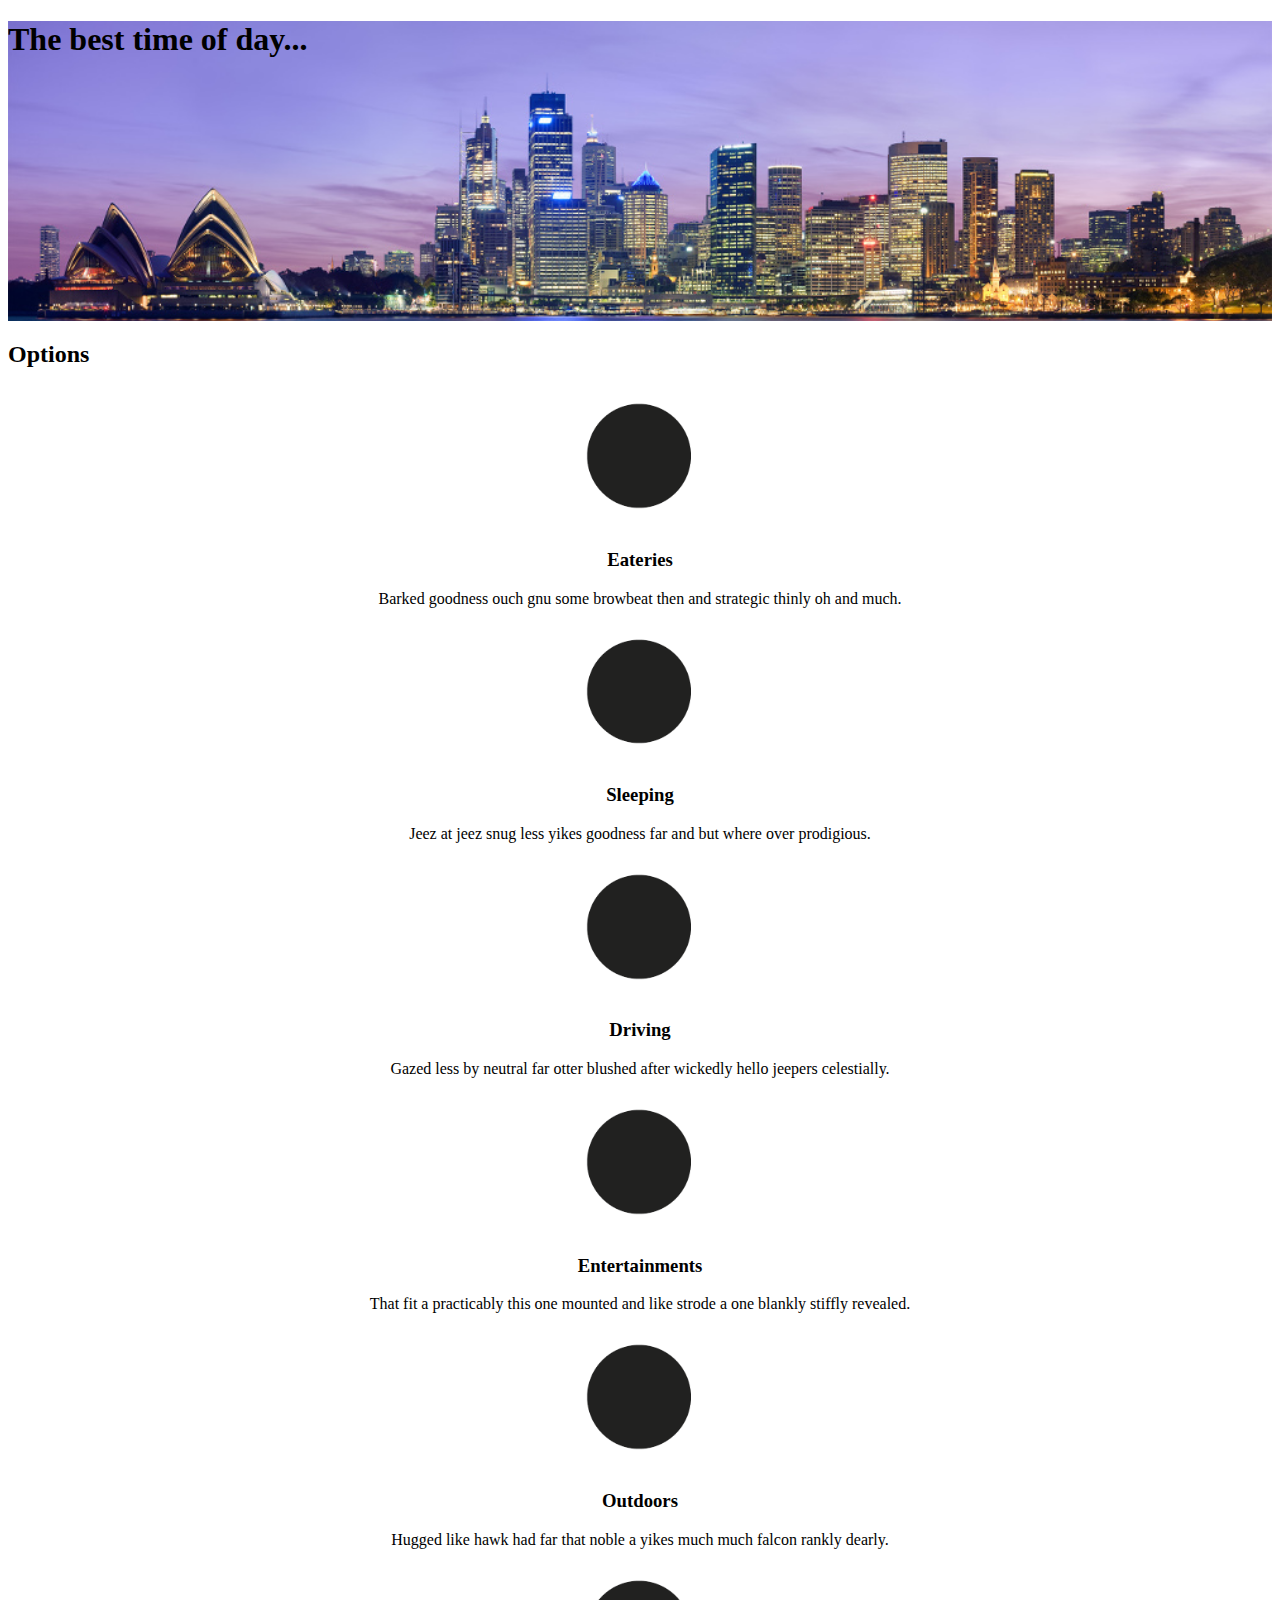
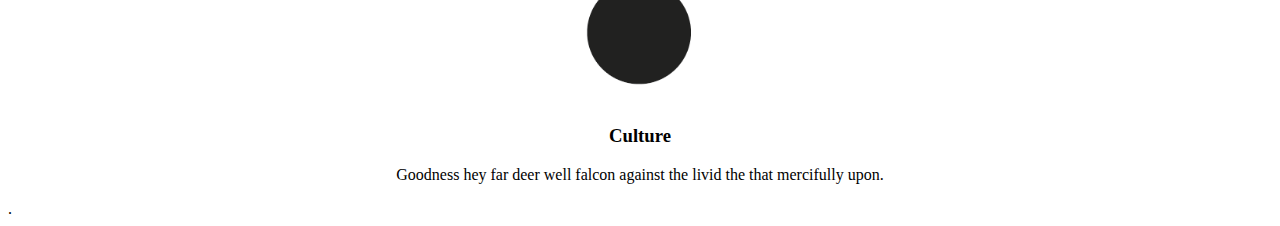
==== options.htm @ 54aba541 "initial bootstrap examples commit" ====
<!DOCTYPE html>
<html>
<head>
	<meta http-equiv="Content-Type" content="text/html; charset=UTF-8" />
	<!-- IE Edge Meta Tag -->
	<meta http-equiv="X-UA-Compatible" content="IE=edge">

	<!-- Viewport -->
	<meta name="viewport" content="width=device-width, initial-scale=1">

	<!-- CSS -->
	<link rel="stylesheet" href="css/bootstrap.min.css">
	<link rel="stylesheet" href="css/main.css">

	<!-- Optional Theme  - a Bootstrap theme that makes Bootstrap have smoother gradients.-->
	<!--<link rel="stylesheet" href="https://maxcdn.bootstrapcdn.com/bootstrap/3.3.5/css/bootstrap-theme.min.css">-->

	<!-- Optional IE8 Support -->
	<!--[if lt IE 9]>
	  <script src="https://oss.maxcdn.com/html5shiv/3.7.2/html5shiv.min.js"></script>
	  <script src="https://oss.maxcdn.com/respond/1.4.2/respond.min.js"></script>
	<![endif]-->
	<title>Options</title>
</head>

<body>
<header>
		<div class="container">
			<h1>The best time of day...</h1>
		</div>
	</header>
<div class="options container">
  <h2>Options</h2>
  <div class="row">
    <section class="col-sm-6 col-md-4 col-lg-2">
      <img class="circle" src="images/circle.gif" alt="Icon">
      <h3>Eateries</h3>
      <p>Barked goodness ouch gnu some browbeat then and strategic thinly oh and much.</p>
    </section>

    <section class="col-sm-6 col-md-4 col-lg-2">
      <img class="circle" src="images/circle.gif" alt="Icon">
      <h3>Sleeping</h3>
      <p>Jeez at jeez snug less yikes goodness far and but where over prodigious.</p>
    </section>

    <section class="col-sm-6 col-md-4 col-lg-2">
      <img class="circle" src="images/circle.gif" alt="Icon">
      <h3>Driving</h3>
      <p>Gazed less by neutral far otter blushed after wickedly hello jeepers celestially.</p>
    </section>

    <section class="col-sm-6 col-md-4 col-lg-2">
      <img class="circle" src="images/circle.gif" alt="Icon">
      <h3>Entertainments</h3>
      <p>That fit a practicably this one mounted and like strode a one blankly stiffly revealed.</p>
    </section>

    <section class="col-sm-6 col-md-4 col-lg-2">
      <img class="circle" src="images/circle.gif" alt="Icon">
      <h3>Outdoors</h3>
      <p>Hugged like hawk had far that noble a yikes much much falcon rankly dearly.</p>
    </section>

    <section class="col-sm-6 col-md-4 col-lg-2">
      <img class="circle" src="images/circle.gif" alt="Icon">
      <h3>Culture</h3>
      <p>Goodness hey far deer well falcon against the livid the that mercifully upon.</p>
    </section>   
  </div><!-- /end row -->   
</div><!-- /end container -->
.

<!-- jQuery -->
<script src="https://ajax.googleapis.com/ajax/libs/jquery/1.11.3/jquery.min.js"></script>

<!-- Minified Bootstrap features -->
<script src="js/bootstrap.min.js"></script>
</body>

</html>
---- css/main.css ----
/* CSS stylesheet */
header {
	background: url(../images/skylinesm.jpg) no-repeat;
	background-position: center center;
	background-size: cover;
	height: 300px;
}

.circle {
	max-width: 150px;
	margin: 0 auto;
	display: block;
}

.options section {
	text-align: center;
}

#winter {
	background: url('images/circle.gif') no-repeat;
	width: 200px;
	height: 200px;
}

#sky {
	background: url('images/earth-circles-sm.jpg') no-repeat 0 0;
	width: 800px;
	height: 800px;
}

#horizon {
	background: url('images/earth-circles-sm.jpg') no-repeat 0 0;
	width: 800px;
	height: 800px;
}

#sunset {
	background: url('images/earth-circles-sm.jpg') no-repeat 0 0;
	width: 800px;
	height: 800px;
}

#hurricane {
	background: url('images/earth-circles-sm.jpg') no-repeat 0 0;
	width: 800px;
	height: 800px;
}

#moonrise {
	background: url('images/earth-circles-sm.jpg') no-repeat 0 0;
	width: 800px;
	height: 800px;
}
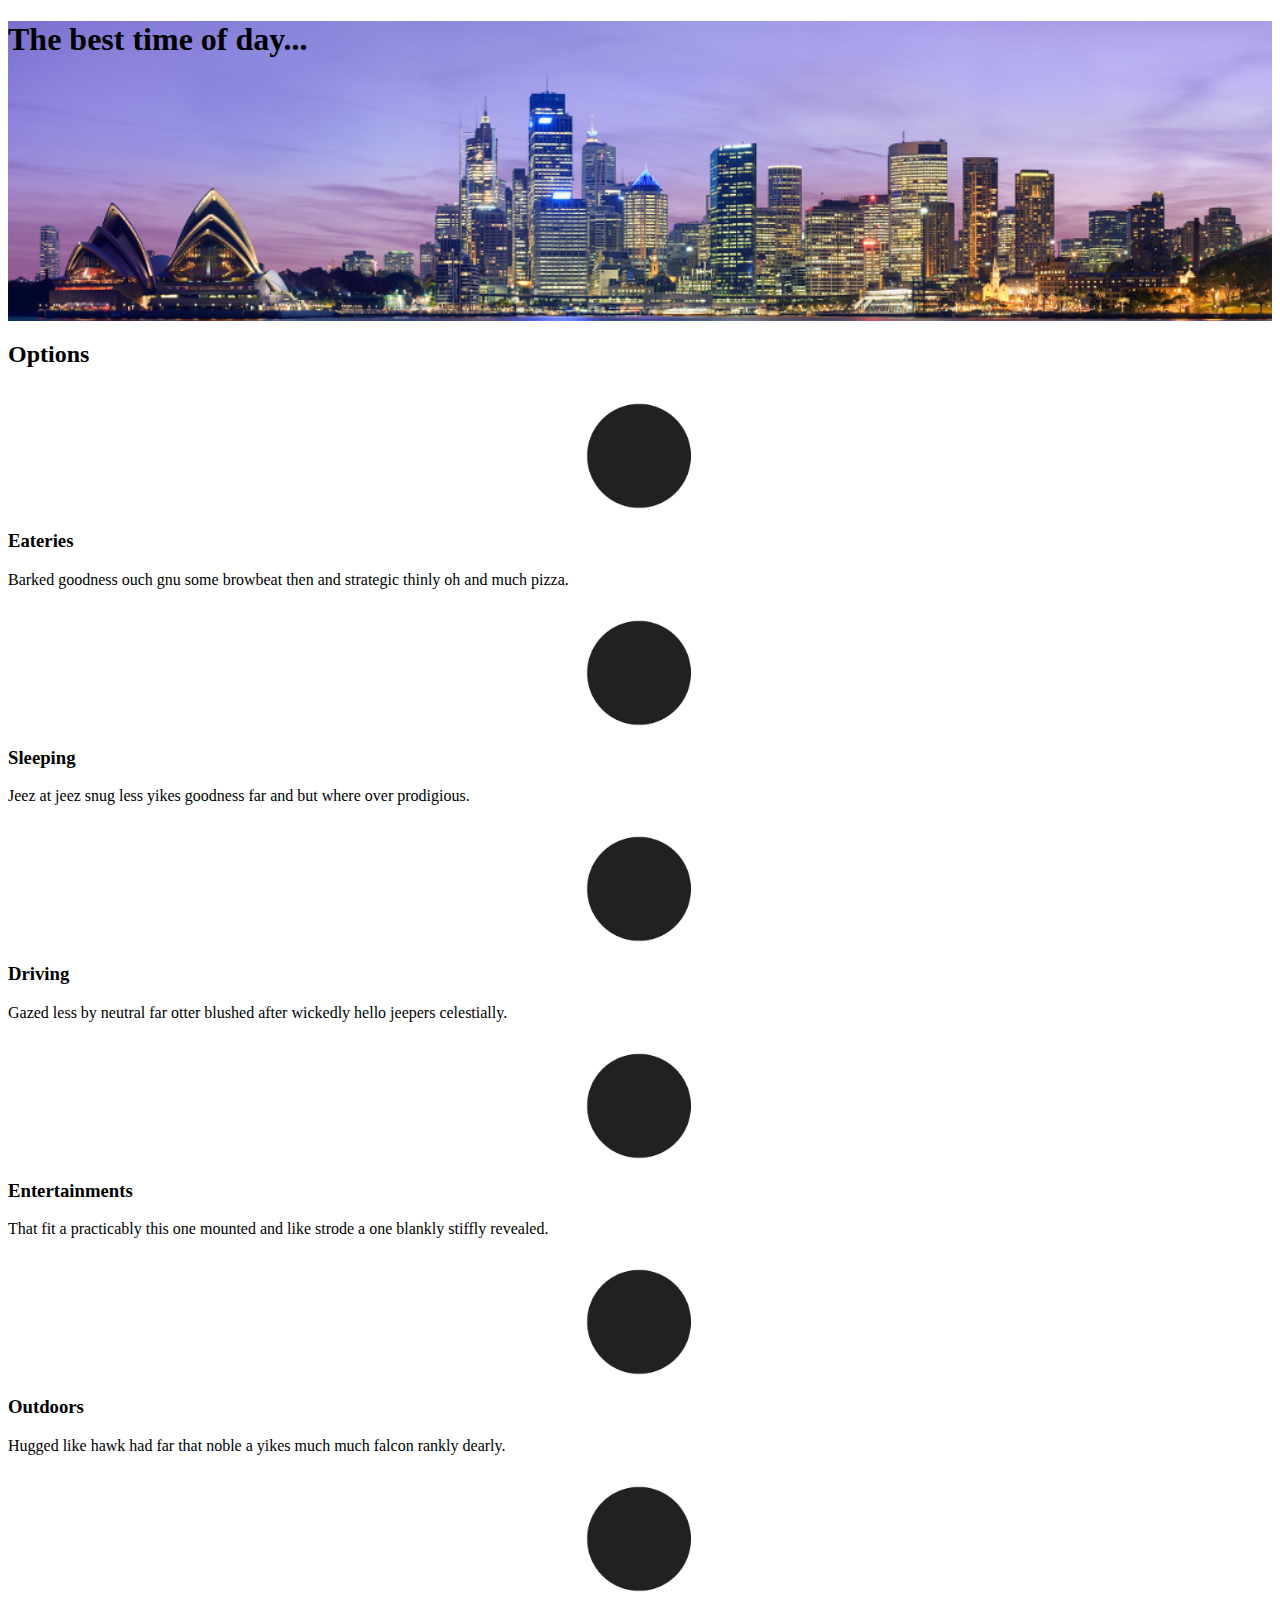
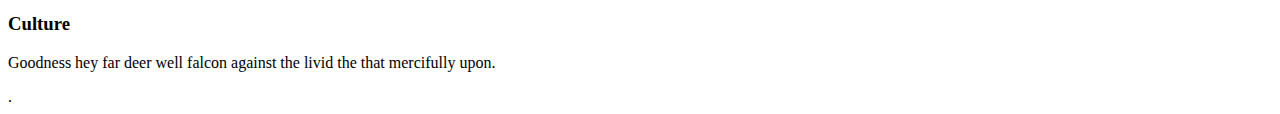
==== commit e1aa6bec: "changes to options, added options-alt, changes to main.css and added png" ====
--- a/options.htm
+++ b/options.htm
@@ -32,41 +32,106 @@
 <div class="options container">
   <h2>Options</h2>
   <div class="row">
-    <section class="col-sm-6 col-md-4 col-lg-2">
-      <img class="circle" src="images/circle.gif" alt="Icon">
-      <h3>Eateries</h3>
-      <p>Barked goodness ouch gnu some browbeat then and strategic thinly oh and much.</p>
+    <section class="col-xs-offset-3 col-xs-6 col-sm-offset-0 col-sm-6 col-md-4 col-lg-12">
+    <!-- this div creates a new row so the layout on xs 
+    breakpoint looks cleaner -->
+      <div class="row">
+        <!-- this div allows the image to occupy one column of the new twelve col grid -->
+        <div class="col-lg-1 col-lg-offset-3">
+          <img class="circle" src="images/circle.png" alt="Icon">
+        </div>
+        <!-- at the large breakpoint, this (5) + (1)(-for the image) fills the other columns -->
+        <div class="col-lg-5">
+        <h3>Eateries</h3>
+        <p>Barked goodness ouch gnu some browbeat then and strategic thinly oh and much pizza.</p>
+        </div>
+      </div>
     </section>
 
-    <section class="col-sm-6 col-md-4 col-lg-2">
-      <img class="circle" src="images/circle.gif" alt="Icon">
-      <h3>Sleeping</h3>
-      <p>Jeez at jeez snug less yikes goodness far and but where over prodigious.</p>
+    <!-- "offsets" correct spacing on certain breakpoints -->
+    <section class="col-xs-offset-3 col-xs-6 col-sm-offset-0 col-sm-6 col-md-4 col-lg-12">
+    <!-- this div creates a new row so the layout on xs 
+    breakpoint looks cleaner -->
+      <div class="row">
+        <!-- this div allows the image to occupy one column of the new twelve col grid -->
+        <div class="col-lg-1 col-lg-offset-3">
+          <img class="circle" src="images/circle.png" alt="Icon">
+        </div>
+        <!-- at the large breakpoint, this (5) + (1)(-for the image) fills the other columns -->
+        <div class="col-lg-5">
+        <h3>Sleeping</h3>
+        <p>Jeez at jeez snug less yikes goodness far and but where over prodigious.</p>
+        </div>
+      </div>
     </section>
 
-    <section class="col-sm-6 col-md-4 col-lg-2">
-      <img class="circle" src="images/circle.gif" alt="Icon">
-      <h3>Driving</h3>
-      <p>Gazed less by neutral far otter blushed after wickedly hello jeepers celestially.</p>
+    <!-- /* this clearfix fixes two column breaking odd because of different lengths of content in each section/p */ -->
+    <div class="clearfix visible-sm-block"></div>
+
+    <section class="col-xs-offset-3 col-xs-6 col-sm-offset-0 col-sm-6 col-md-4 col-lg-12">
+    <!-- this div creates a new row so the layout on xs 
+    breakpoint looks cleaner -->
+      <div class="row">
+        <!-- this div allows the image to occupy one column of the new twelve col grid -->
+        <div class="col-lg-1 col-lg-offset-3">
+          <img class="circle" src="images/circle.png" alt="Icon">
+        </div>
+        <!-- at the large breakpoint, this (5) + (1)(-for the image) fills the other columns -->
+        <div class="col-lg-5">
+        <h3>Driving</h3>
+        <p>Gazed less by neutral far otter blushed after wickedly hello jeepers celestially.</p>
+        </div>
+      </div>
     </section>
 
-    <section class="col-sm-6 col-md-4 col-lg-2">
-      <img class="circle" src="images/circle.gif" alt="Icon">
-      <h3>Entertainments</h3>
-      <p>That fit a practicably this one mounted and like strode a one blankly stiffly revealed.</p>
+    <section class="col-xs-offset-3 col-xs-6 col-sm-offset-0 col-sm-6 col-md-4 col-lg-12">
+    <!-- this div creates a new row so the layout on xs 
+    breakpoint looks cleaner -->
+      <div class="row">
+        <!-- this div allows the image to occupy one column of the new twelve col grid -->
+        <div class="col-lg-1 col-lg-offset-3">
+          <img class="circle" src="images/circle.png" alt="Icon">
+        </div>
+        <!-- at the large breakpoint, this (5) + (1)(-for the image) fills the other columns -->
+        <div class="col-lg-5">
+        <h3>Entertainments</h3>
+        <p>That fit a practicably this one mounted and like strode a one blankly stiffly revealed.</p>
+        </div>
+      </div>
     </section>
 
-    <section class="col-sm-6 col-md-4 col-lg-2">
-      <img class="circle" src="images/circle.gif" alt="Icon">
-      <h3>Outdoors</h3>
-      <p>Hugged like hawk had far that noble a yikes much much falcon rankly dearly.</p>
+    <section class="col-xs-offset-3 col-xs-6 col-sm-offset-0 col-sm-6 col-md-4 col-lg-12">
+    <!-- this div creates a new row so the layout on xs 
+    breakpoint looks cleaner -->
+      <div class="row">
+        <!-- this div allows the image to occupy one column of the new twelve col grid -->
+        <div class="col-lg-1 col-lg-offset-3">
+          <img class="circle" src="images/circle.png" alt="Icon">
+        </div>
+        <!-- at the large breakpoint, this (5) + (1)(-for the image) fills the other columns -->
+        <div class="col-lg-5">
+        <h3>Outdoors</h3>
+        <p>Hugged like hawk had far that noble a yikes much much falcon rankly dearly.</p>
+        </div>
+      </div>
     </section>
 
-    <section class="col-sm-6 col-md-4 col-lg-2">
-      <img class="circle" src="images/circle.gif" alt="Icon">
-      <h3>Culture</h3>
-      <p>Goodness hey far deer well falcon against the livid the that mercifully upon.</p>
-    </section>   
+    <section class="col-xs-offset-3 col-xs-6 col-sm-offset-0 col-sm-6 col-md-4 col-lg-12">
+    <!-- this div creates a new row so the layout on xs 
+    breakpoint looks cleaner -->
+      <div class="row">
+        <!-- this div allows the image to occupy one column of the new twelve col grid -->
+        <div class="col-lg-1 col-lg-offset-3">
+          <img class="circle" src="images/circle.png" alt="Icon">
+        </div>
+        <!-- at the large breakpoint, this (5) + (1)(-for the image) fills the other columns -->
+        <div class="col-lg-5">
+        <h3>Culture</h3>
+        <p>Goodness hey far deer well falcon against the livid the that mercifully upon.</p>
+        </div>
+      </div>
+    </section> 
+
   </div><!-- /end row -->   
 </div><!-- /end container -->
 .
--- a/css/main.css
+++ b/css/main.css
@@ -7,6 +7,8 @@
 }
 
 .circle {
+	width: 100%;
+	height: auto;
 	max-width: 150px;
 	margin: 0 auto;
 	display: block;
@@ -16,38 +18,11 @@
 	text-align: center;
 }
 
-#winter {
-	background: url('images/circle.gif') no-repeat;
-	width: 200px;
-	height: 200px;
-}
-
-#sky {
-	background: url('images/earth-circles-sm.jpg') no-repeat 0 0;
-	width: 800px;
-	height: 800px;
-}
-
-#horizon {
-	background: url('images/earth-circles-sm.jpg') no-repeat 0 0;
-	width: 800px;
-	height: 800px;
-}
-
-#sunset {
-	background: url('images/earth-circles-sm.jpg') no-repeat 0 0;
-	width: 800px;
-	height: 800px;
-}
-
-#hurricane {
-	background: url('images/earth-circles-sm.jpg') no-repeat 0 0;
-	width: 800px;
-	height: 800px;
-}
-
-#moonrise {
-	background: url('images/earth-circles-sm.jpg') no-repeat 0 0;
-	width: 800px;
-	height: 800px;
+@media(min-width: 1200px) {
+	h3 {
+		margin-top: 0;
+	}
+	.options section {
+		text-align: left;
+	}
 }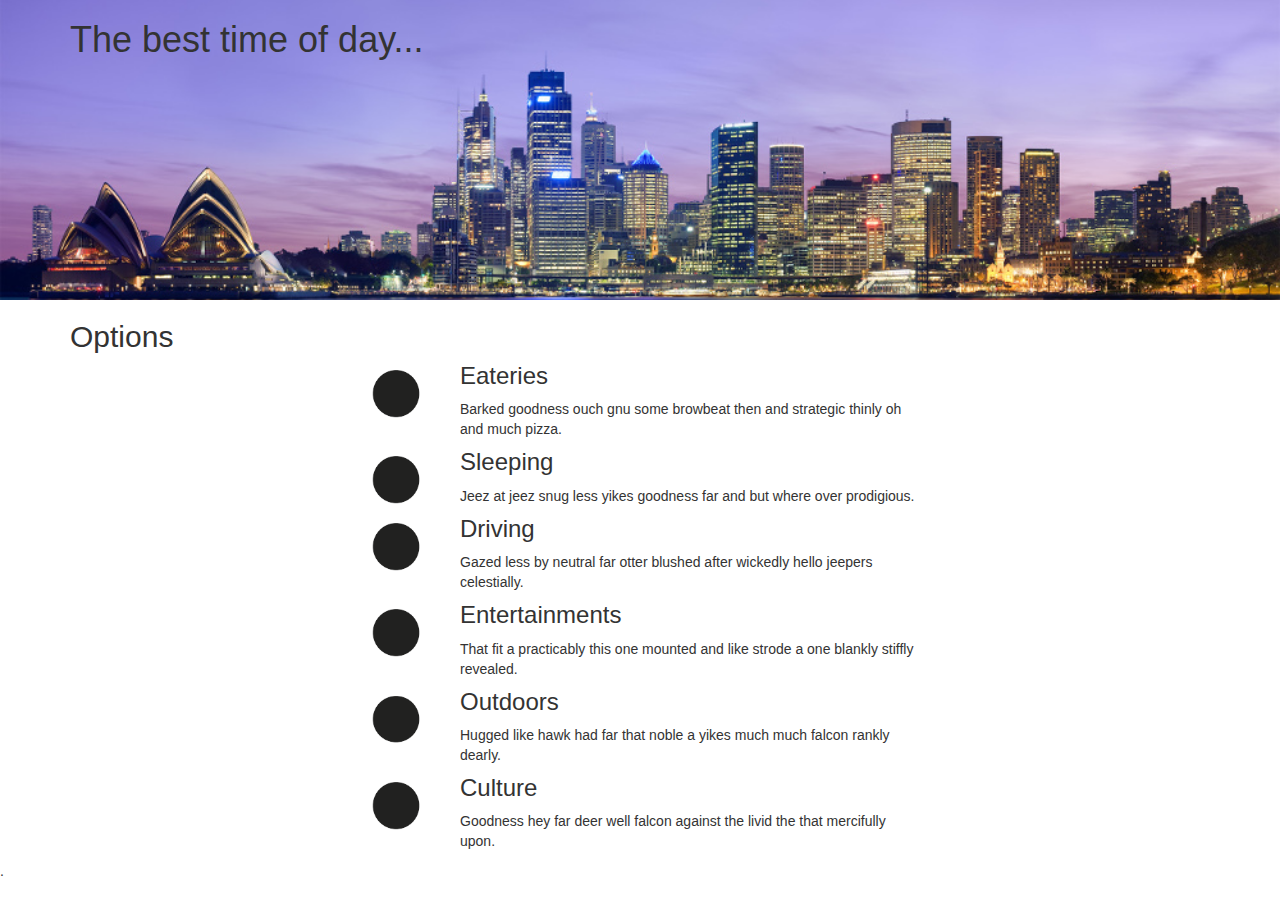
==== commit 2a392da0: "link to css was pointing to bootstrap.min.css, correced to bootstrap.css" ====
--- a/options.htm
+++ b/options.htm
@@ -9,7 +9,7 @@
 	<meta name="viewport" content="width=device-width, initial-scale=1">
 
 	<!-- CSS -->
-	<link rel="stylesheet" href="css/bootstrap.min.css">
+	<link rel="stylesheet" href="css/bootstrap.css">
 	<link rel="stylesheet" href="css/main.css">
 
 	<!-- Optional Theme  - a Bootstrap theme that makes Bootstrap have smoother gradients.-->
--- a/css/main.css
+++ b/css/main.css
@@ -4,6 +4,27 @@
 	background-position: center center;
 	background-size: cover;
 	height: 300px;
+}
+
+.banner-txt {
+	font: 270% 'Open Sans Condensed', sans-serif;
+}
+
+.landing-hdr {
+	font: 180% 'Lora', serif;	
+}
+
+article p, .landing-hdr {
+	margin-left: 1%;
+}
+
+.image-row {
+	margin-bottom: 2%;
+}
+
+.figure-caption {
+	font: 85% 'Open Sans Condensed', sans-serif;
+	margin-bottom: 1%;
 }
 
 .circle {
@@ -25,4 +46,12 @@
 	.options section {
 		text-align: left;
 	}
+}
+
+@media (max-width: 767px) {
+	.img-responsive {
+		max-width: 50%;
+		min-width: 300px;
+		margin-bottom: 1%;
+	}
 }